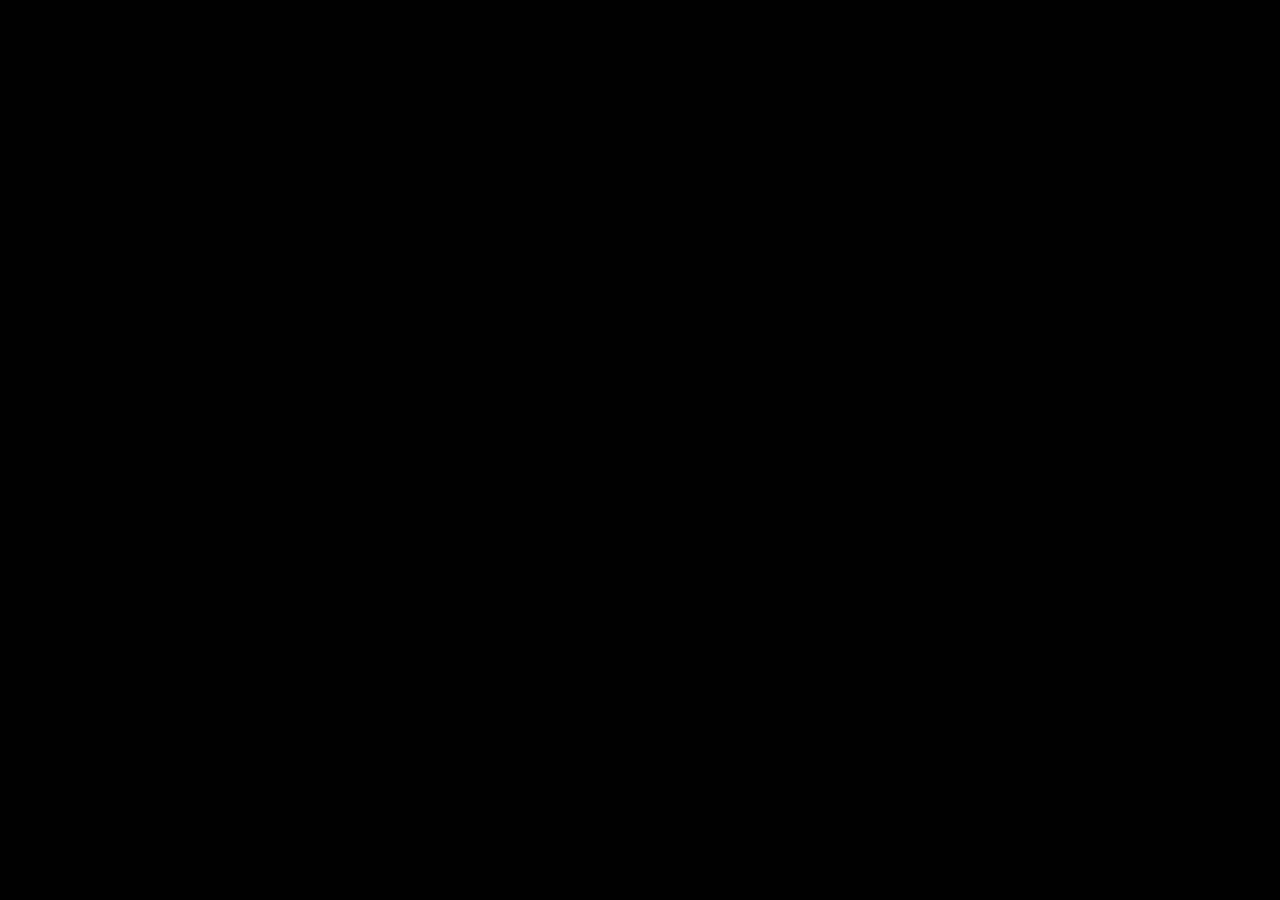
==== index.html @ 5b0301bb "Add files via upload Add landing page and video" ====
<!DOCTYPE html>
<html lang="en">
<head>
    <meta charset="UTF-8">
    <meta name="viewport" content="width=device-width, initial-scale=1.0">
    <title>DeadPurple Landing</title>
    <style>
        /* Reset default margins and ensure the page covers the full viewport */
        html, body {
            margin: 0;
            padding: 0;
            height: 100%;
            background-color: #000; /* Black background */
            display: flex;
            justify-content: center;
            align-items: center;
        }

        /* Ensure the video scales responsively while remaining centered */
        video {
            width: 100%;
            height: auto;
            max-height: 100%;
        }
    </style>
</head>
<body>
    <!-- Autoplay, loop, and muted attributes ensure the video plays automatically without sound -->
    <!-- playsinline prevents full-screen playback on mobile devices -->
    <video autoplay loop muted playsinline>
        <source src="DP_video_no_logo.mp4" type="video/mp4">
        Your browser does not support the video tag.
    </video>
</body>
</html>
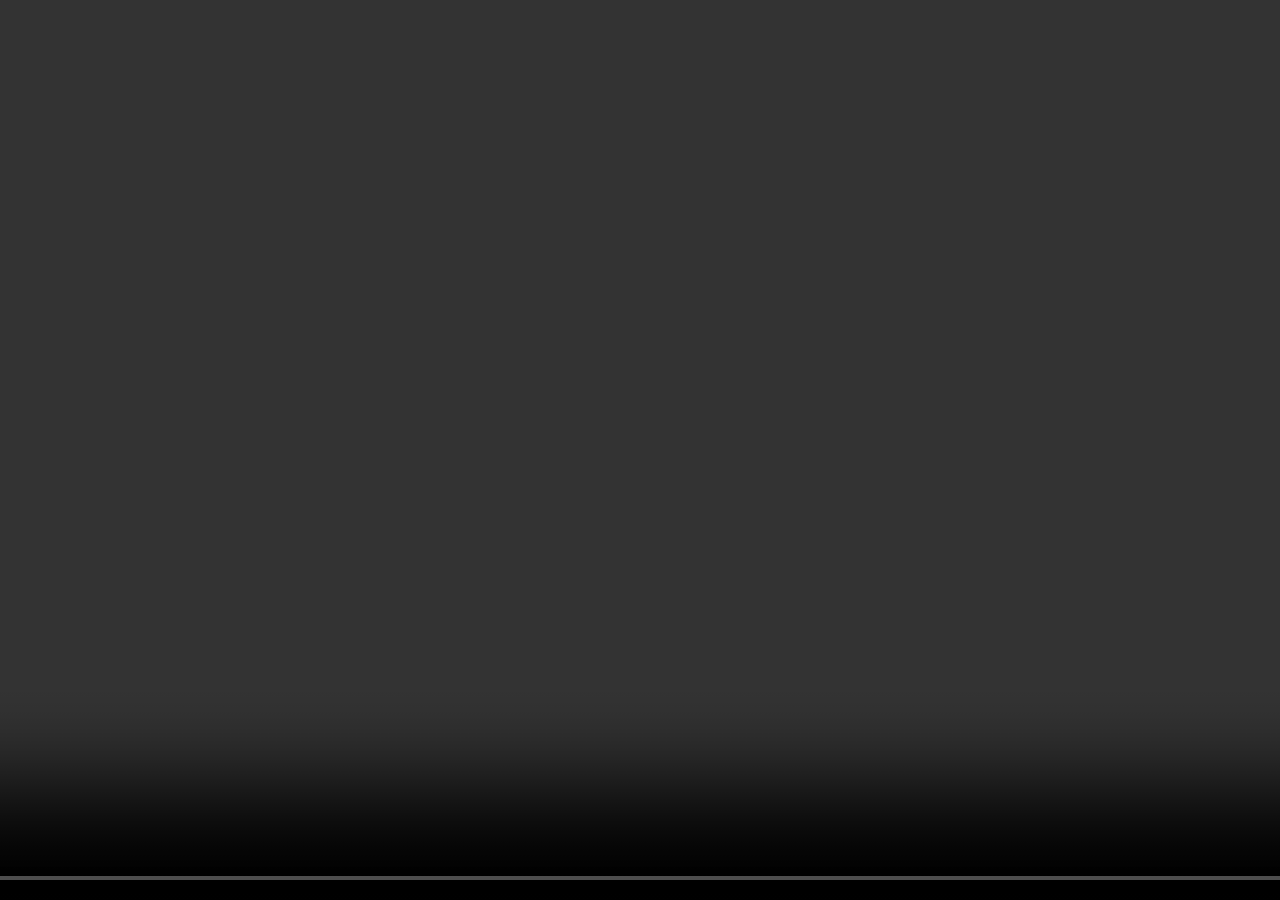
==== commit 961ee135: "Update video and index to new DP video file" ====
--- a/index.html
+++ b/index.html
@@ -3,33 +3,35 @@
 <head>
     <meta charset="UTF-8">
     <meta name="viewport" content="width=device-width, initial-scale=1.0">
-    <title>DeadPurple Landing</title>
+    <title>Dead Purple</title>
     <style>
-        /* Reset default margins and ensure the page covers the full viewport */
+        /* Ensure body and html occupy full height */
         html, body {
             margin: 0;
             padding: 0;
             height: 100%;
-            background-color: #000; /* Black background */
-            display: flex;
-            justify-content: center;
-            align-items: center;
+            background-color: #000; /* black background to match video aspect */
         }
-
-        /* Ensure the video scales responsively while remaining centered */
-        video {
+        .video-container {
+            position: relative;
             width: 100%;
-            height: auto;
-            max-height: 100%;
+            height: 100%;
+            overflow: hidden;
+        }
+        .video-container video {
+            position: absolute;
+            top: 50%;
+            left: 50%;
+            transform: translate(-50%, -50%);
+            /* maintain aspect ratio while covering the container */
+            min-width: 100%;
+            min-height: 100%;
         }
     </style>
 </head>
 <body>
-    <!-- Autoplay, loop, and muted attributes ensure the video plays automatically without sound -->
-    <!-- playsinline prevents full-screen playback on mobile devices -->
-    <video autoplay loop muted playsinline>
-        <source src="DP_video_no_logo.mp4" type="video/mp4">
-        Your browser does not support the video tag.
-    </video>
+    <div class="video-container">
+        <video src="DP_video.mp4" autoplay loop muted playsinline controls></video>
+    </div>
 </body>
 </html>
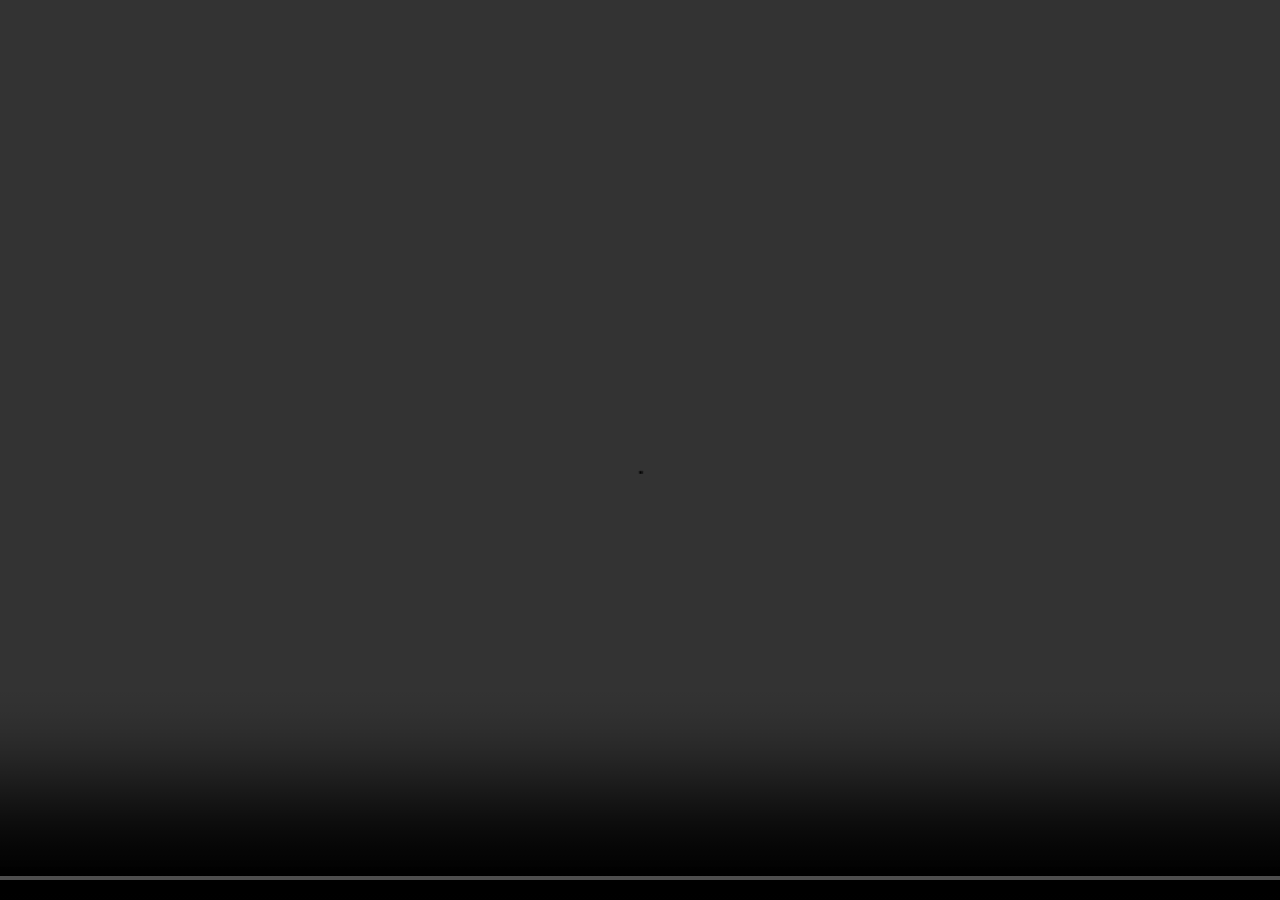
==== commit 6fcfeecc: "Add Pinterest domain verify tag" ====
--- a/index.html
+++ b/index.html
@@ -1,6 +1,7 @@
 <!DOCTYPE html>
 <html lang="en">
 <head>
+<meta name="p:domain_verify" content="db2fd7a5e5b13a32df60bddf375a2ff1"/>
     <meta charset="UTF-8">
     <meta name="viewport" content="width=device-width, initial-scale=1.0">
     <title>Dead Purple</title>
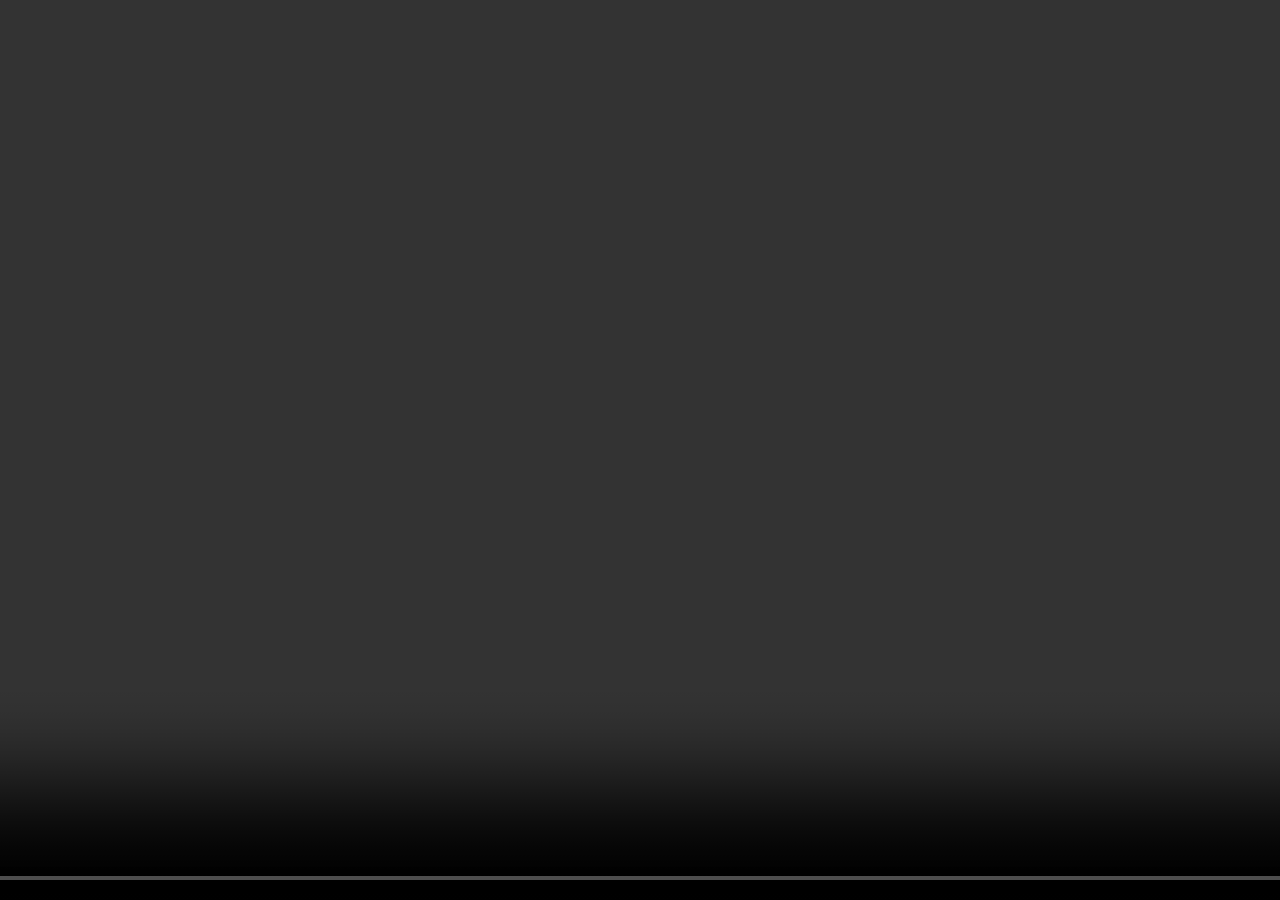
==== commit 1ec77425: "Add Google site verification tag" ====
--- a/index.html
+++ b/index.html
@@ -2,6 +2,7 @@
 <html lang="en">
 <head>
 <meta name="p:domain_verify" content="db2fd7a5e5b13a32df60bddf375a2ff1"/>
+<meta name="google-site-verification" content="CCfKfhCdKqTMFp0mG4wkymnteG0DI0jMKddIw5JGX2c" />
     <meta charset="UTF-8">
     <meta name="viewport" content="width=device-width, initial-scale=1.0">
     <title>Dead Purple</title>
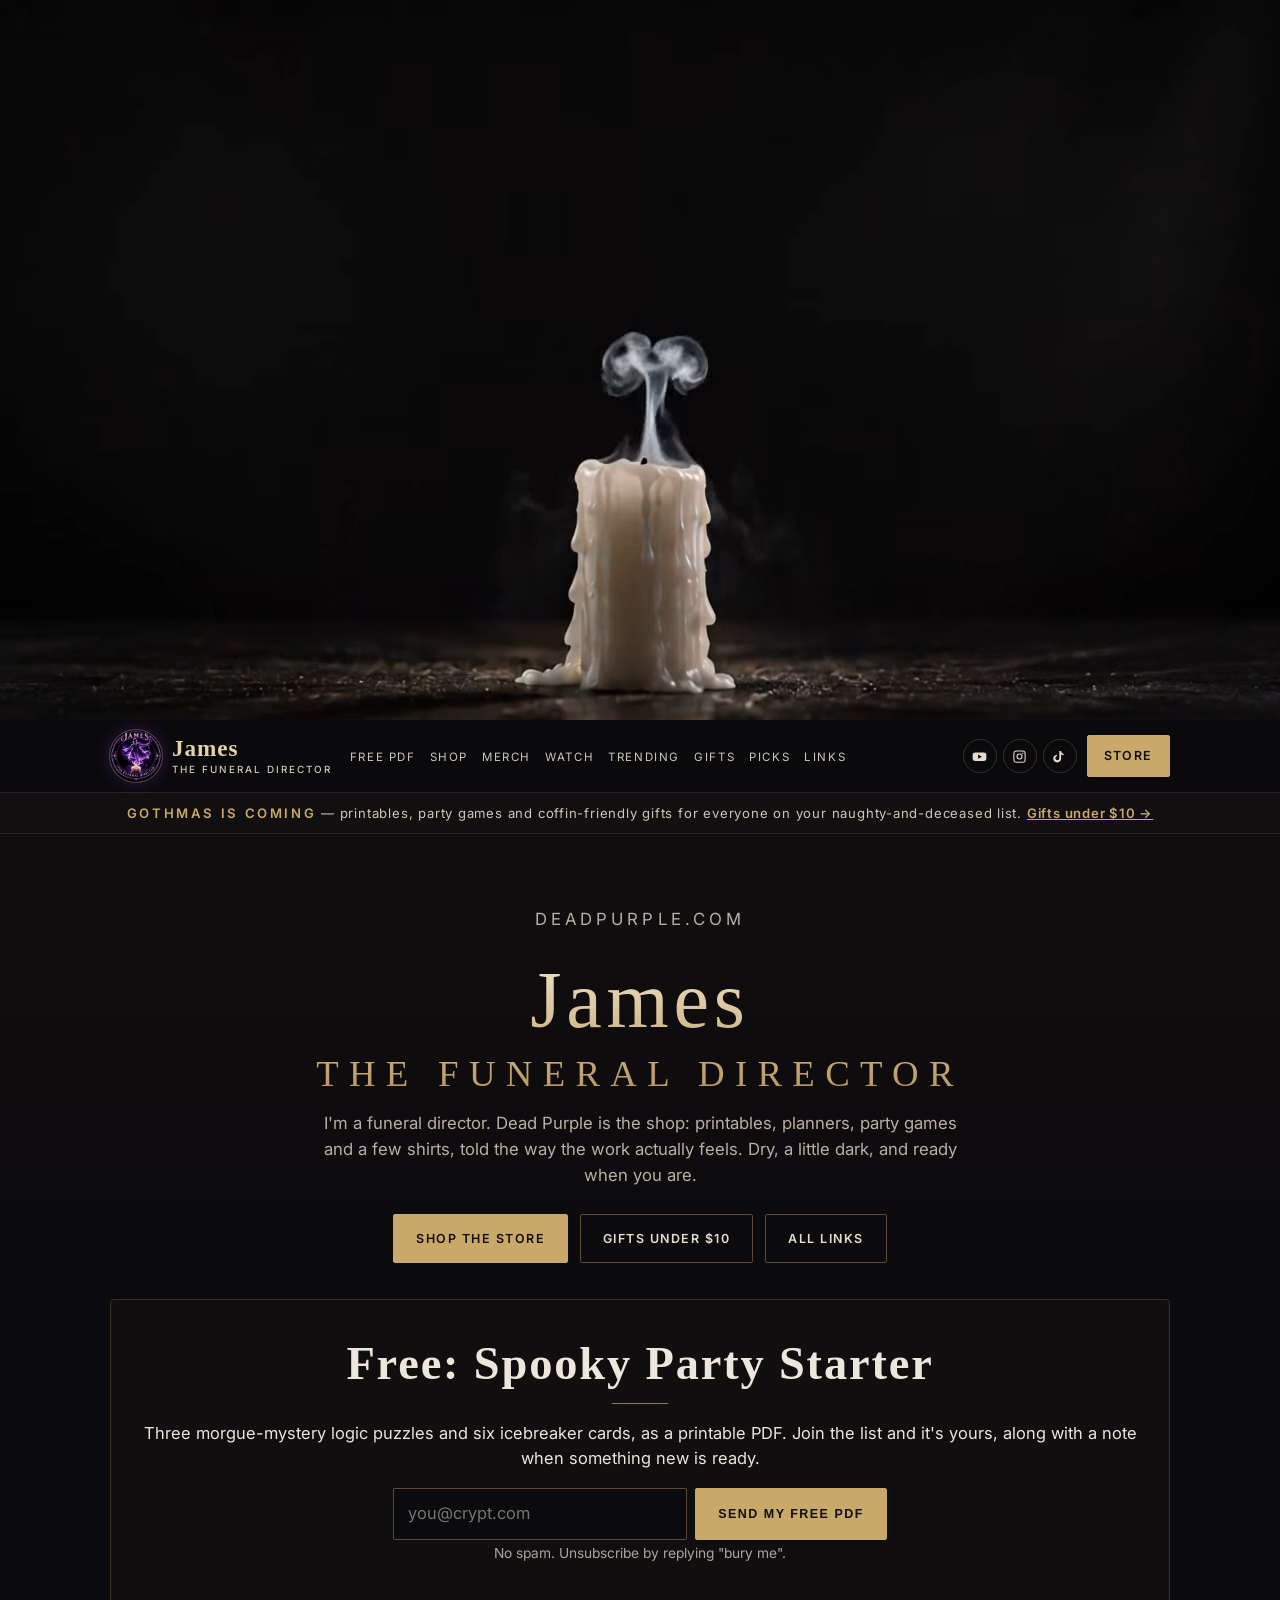
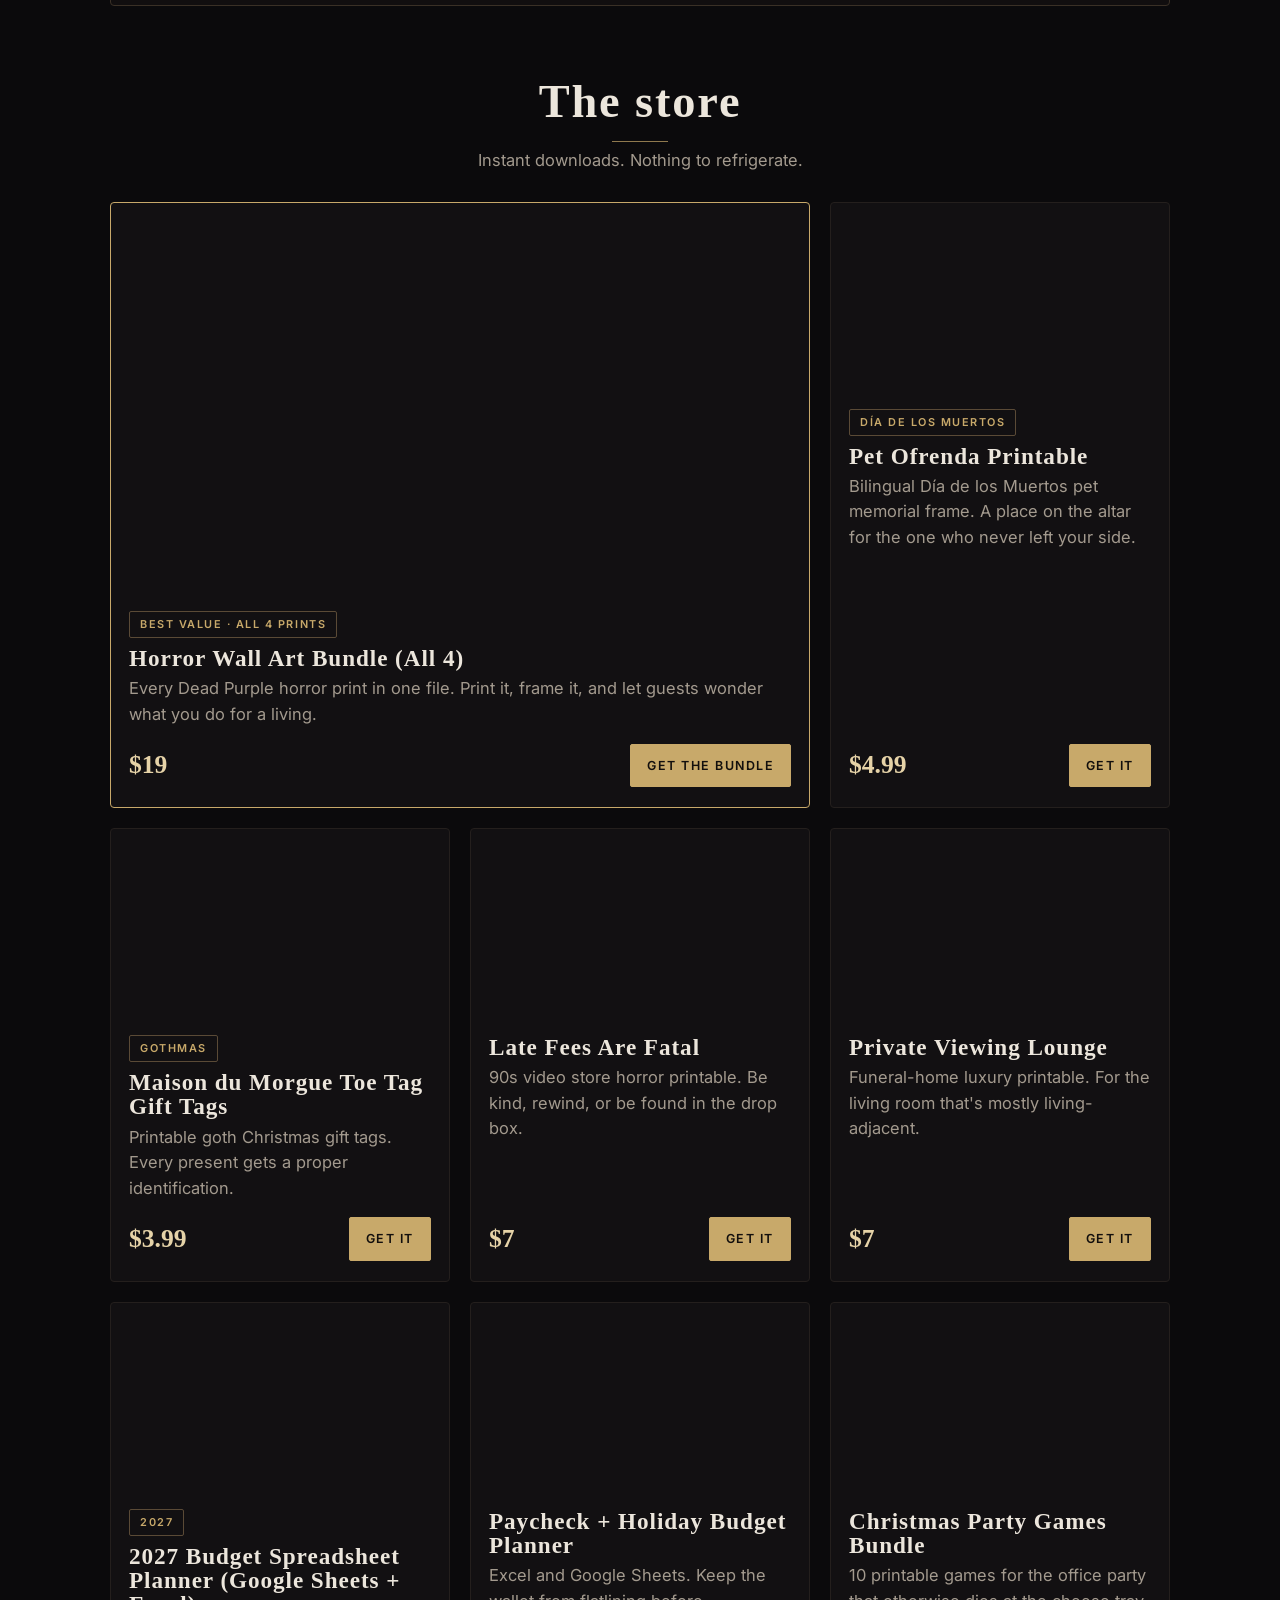
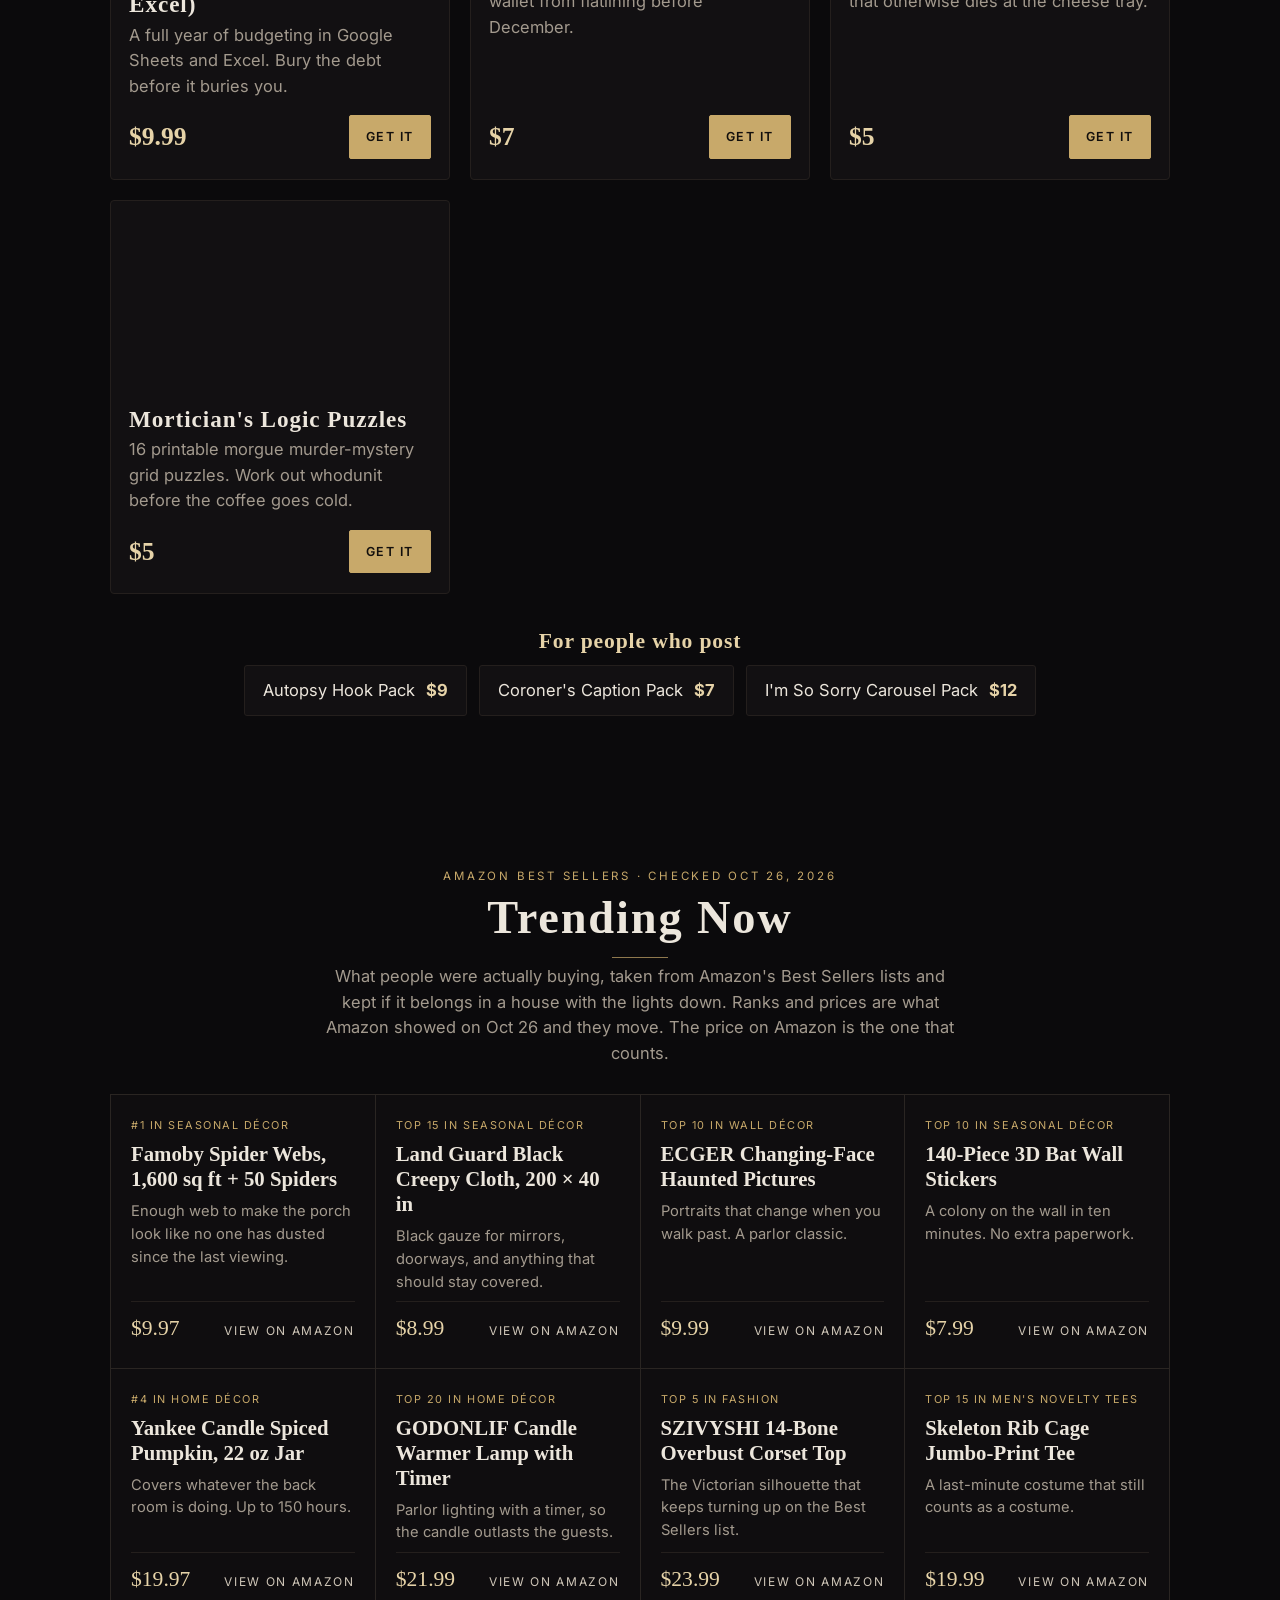
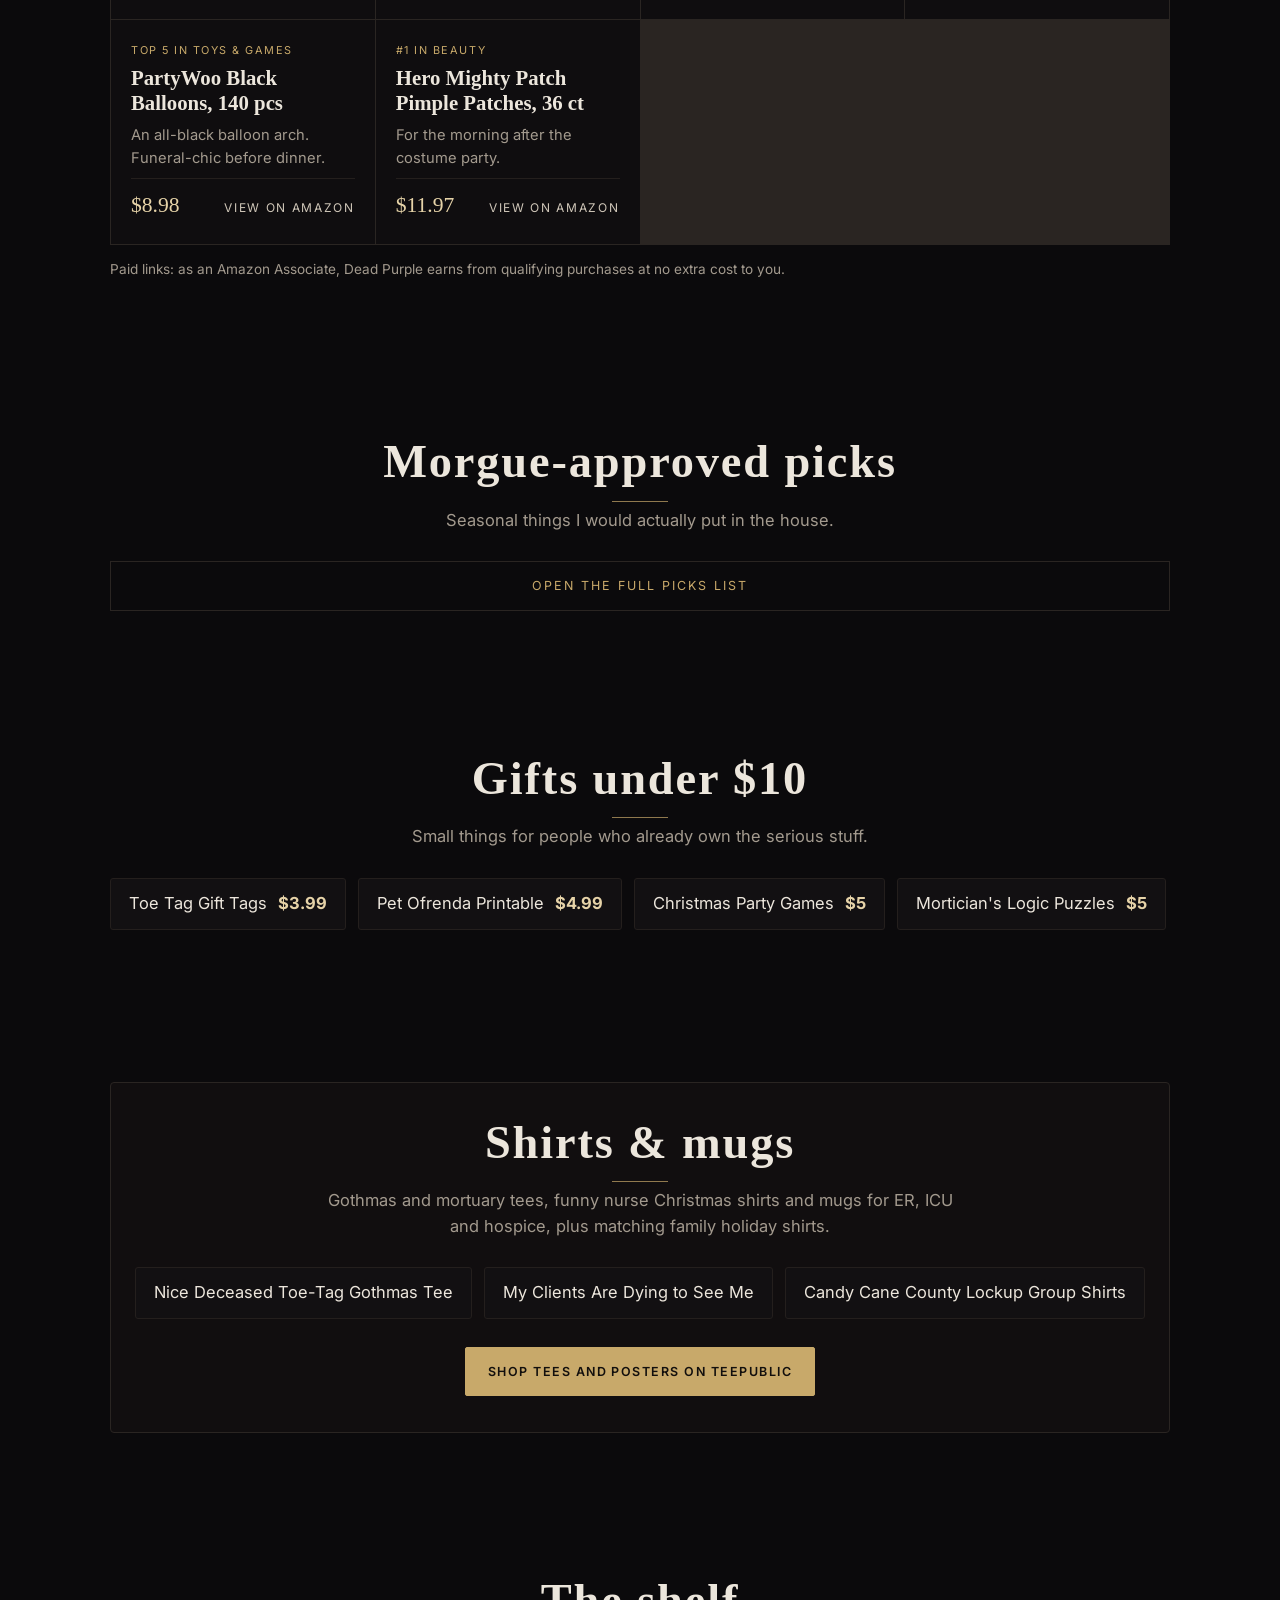
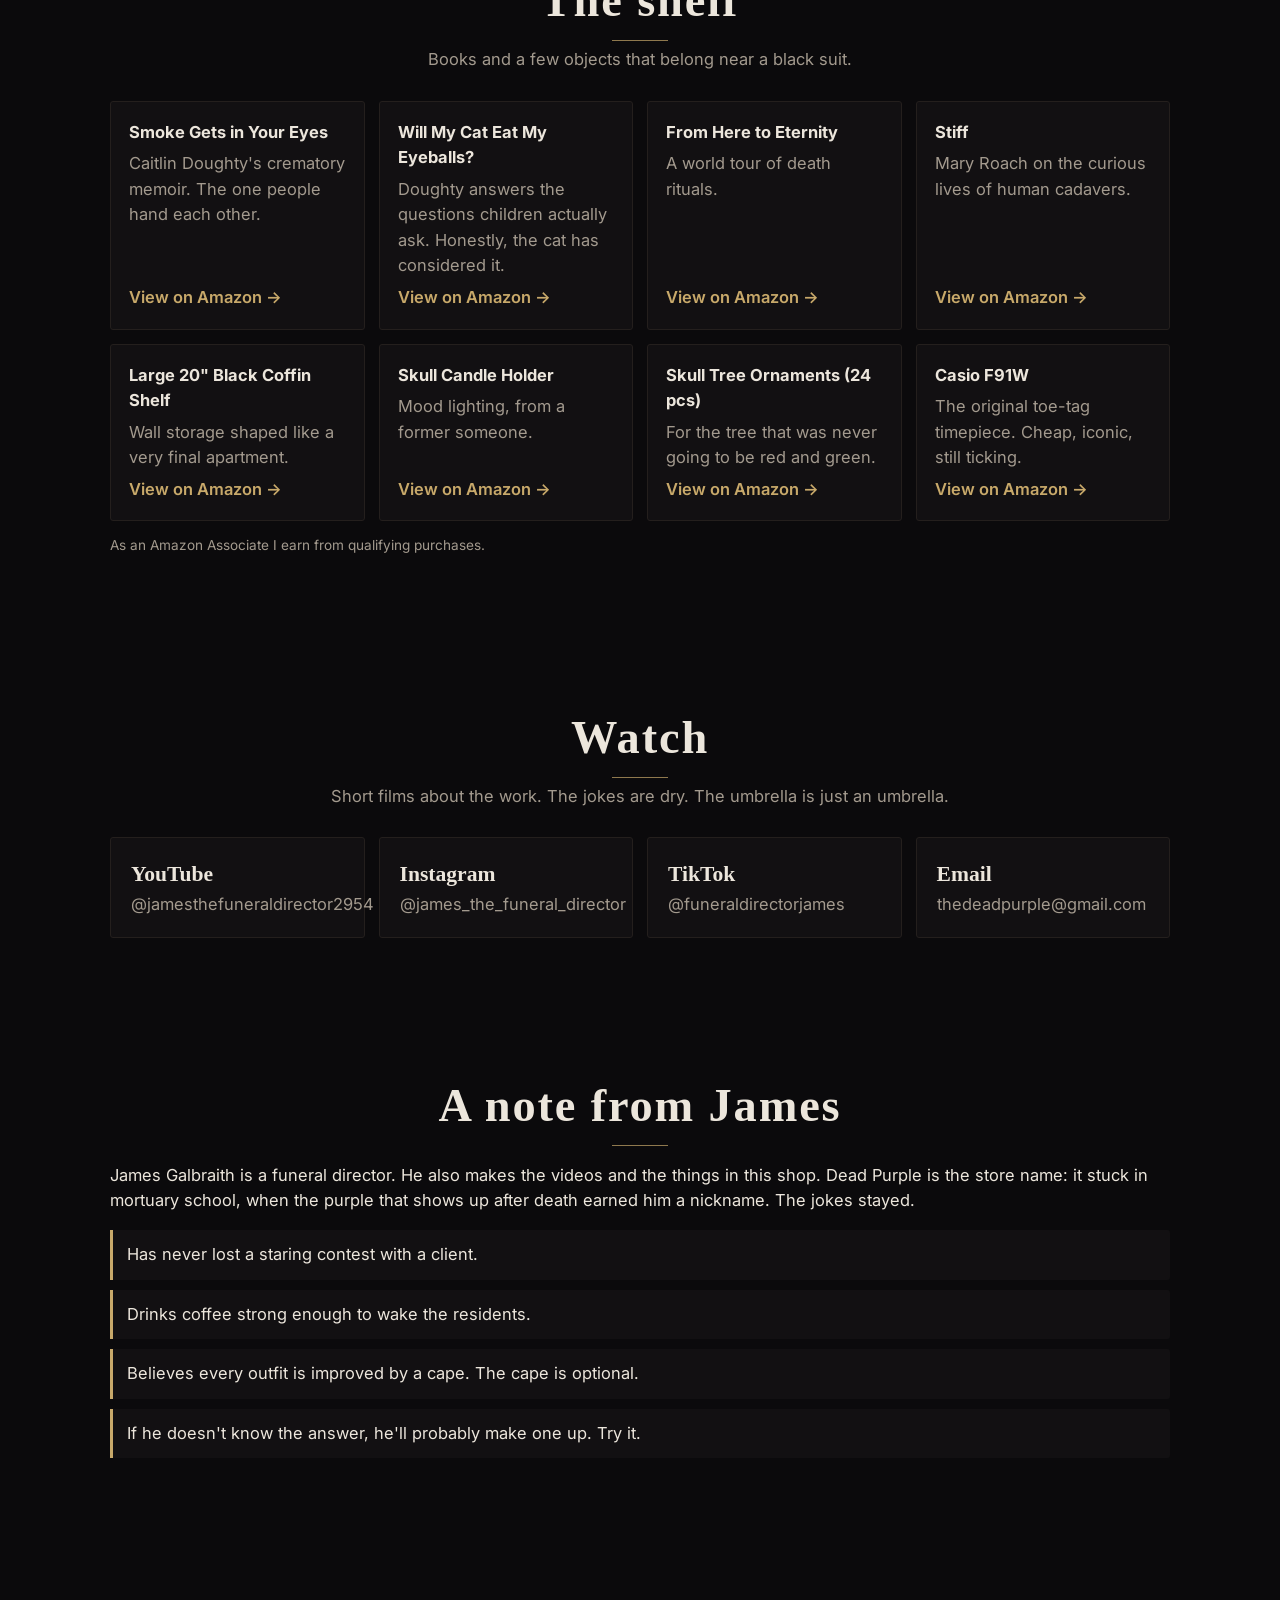
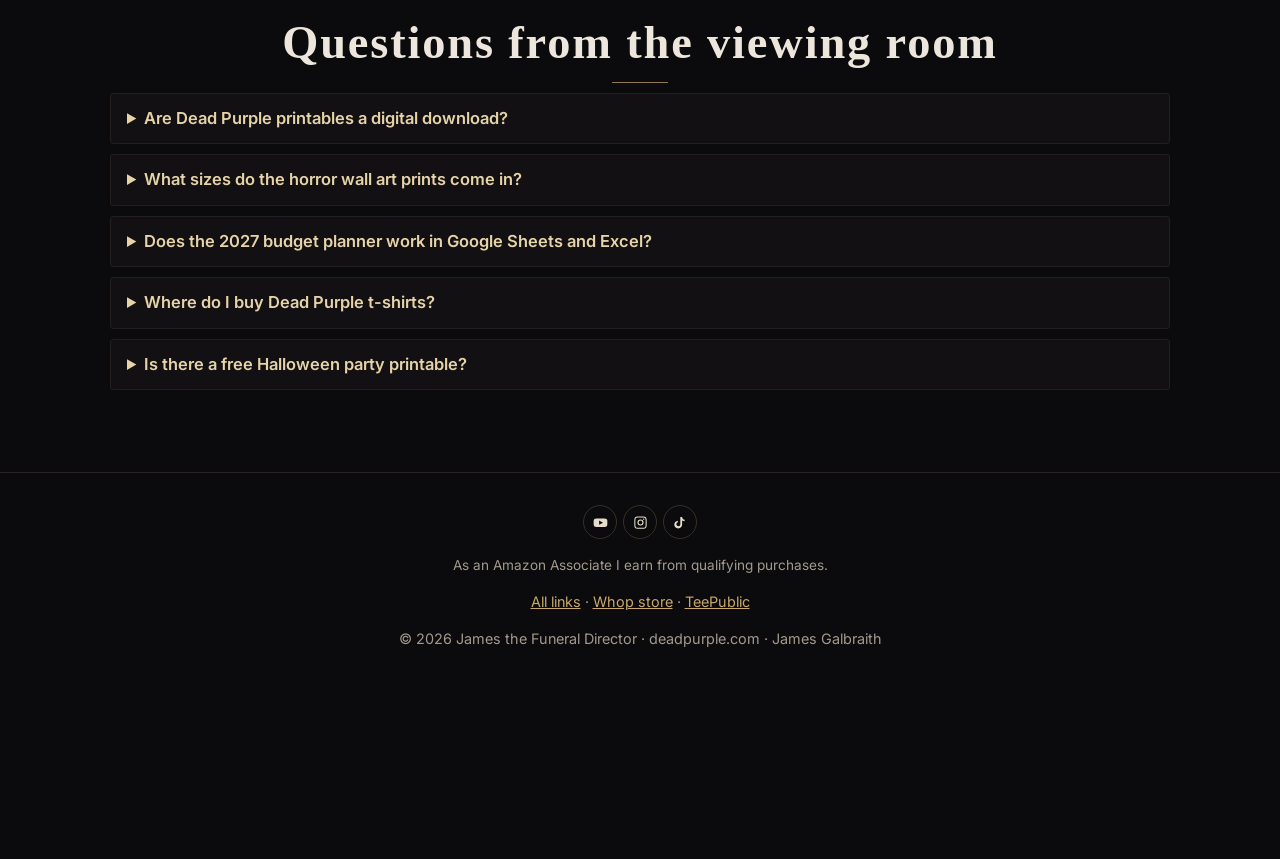
==== commit a7b321d1: "Retheme the shop as James the Funeral Director Lead with the smoke, candle, and umbrella intro at it" ====
--- a/index.html
+++ b/index.html
@@ -3,37 +3,13 @@
 <head>
 <meta name="p:domain_verify" content="db2fd7a5e5b13a32df60bddf375a2ff1"/>
 <meta name="google-site-verification" content="CCfKfhCdKqTMFp0mG4wkymnteG0DI0jMKddIw5JGX2c" />
-    <meta charset="UTF-8">
-    <meta name="viewport" content="width=device-width, initial-scale=1.0">
-    <title>Dead Purple</title>
-    <style>
-        /* Ensure body and html occupy full height */
-        html, body {
-            margin: 0;
-            padding: 0;
-            height: 100%;
-            background-color: #000; /* black background to match video aspect */
-        }
-        .video-container {
-            position: relative;
-            width: 100%;
-            height: 100%;
-            overflow: hidden;
-        }
-        .video-container video {
-            position: absolute;
-            top: 50%;
-            left: 50%;
-            transform: translate(-50%, -50%);
-            /* maintain aspect ratio while covering the container */
-            min-width: 100%;
-            min-height: 100%;
-        }
-    </style>
+<meta charset="UTF-8">
+<meta name="viewport" content="width=device-width, initial-scale=1.0">
+<title>James the Funeral Director</title>
+<link rel="canonical" href="https://thedeadpurple.github.io/site/">
+<meta http-equiv="refresh" content="0; url=site/">
 </head>
 <body>
-    <div class="video-container">
-        <video src="DP_video.mp4" autoplay loop muted playsinline controls></video>
-    </div>
+<p><a href="site/">James the Funeral Director — deadpurple.com</a></p>
 </body>
 </html>
